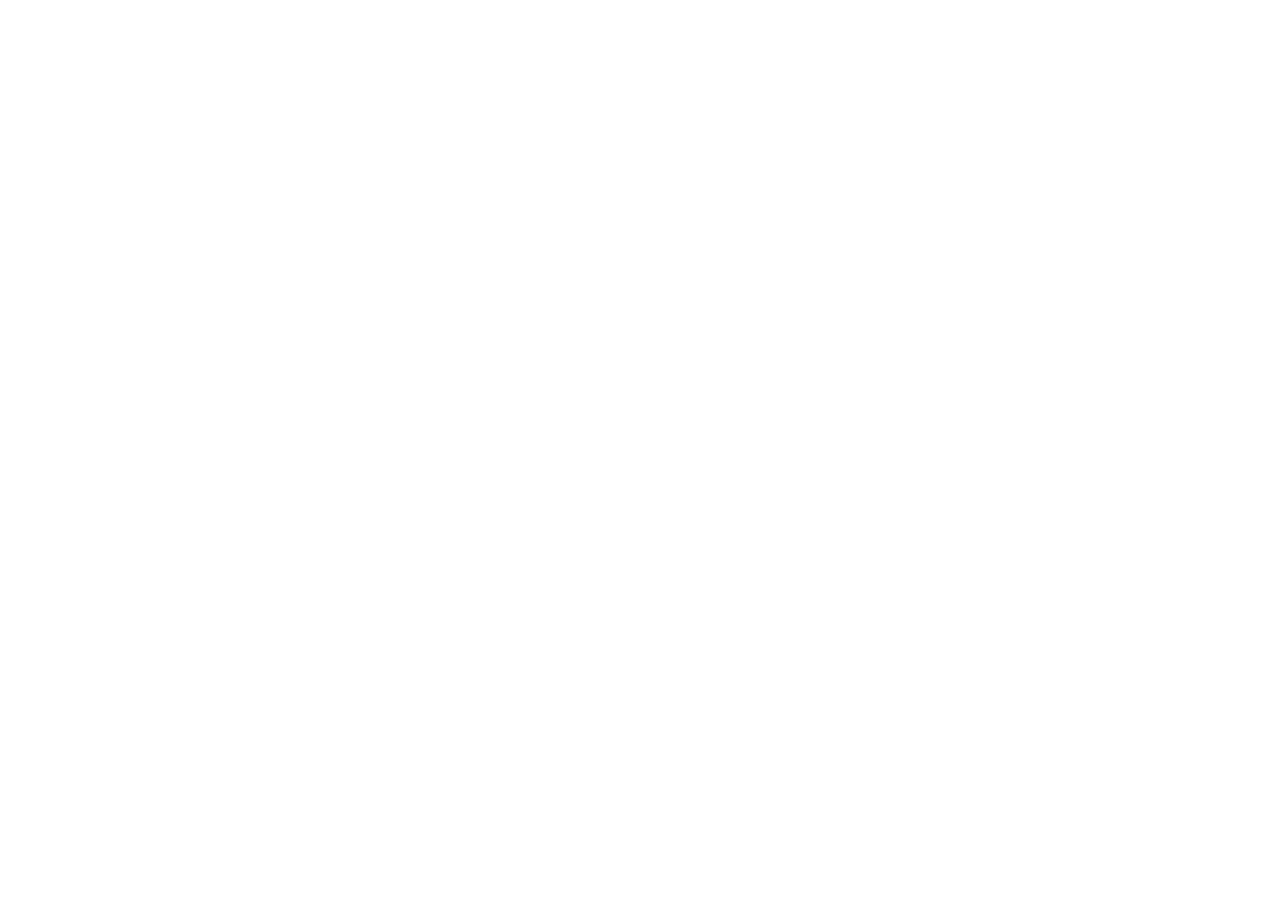
==== carreras.html @ 0e7b51f5 "codigo base" ====
<!DOCTYPE html>
<html lang="en">
<head>
    <meta charset="UTF-8">
    <meta name="viewport" content="width=device-width, initial-scale=1.0">
    <title>carreras</title>
</head>
<body>
    
</body>
</html>
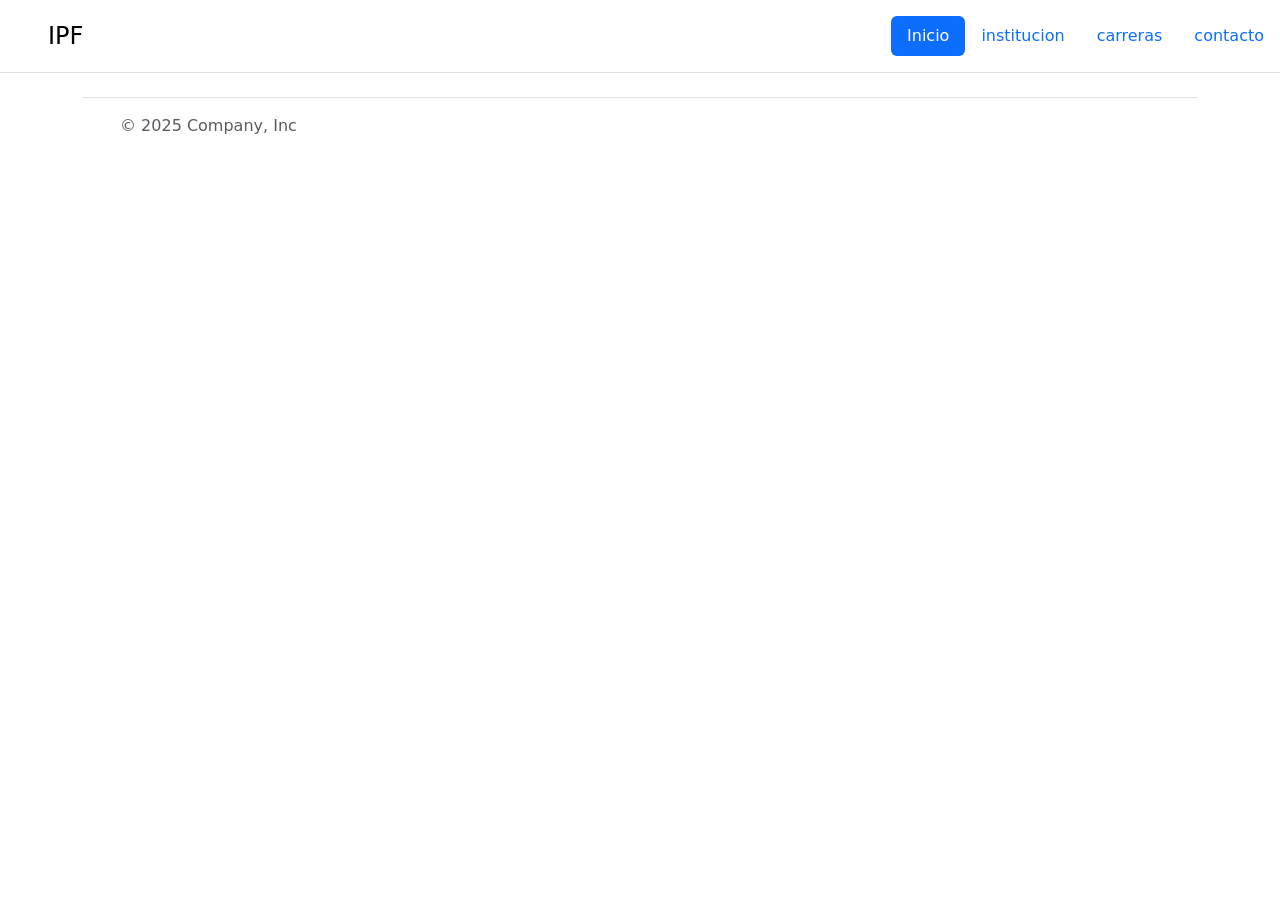
==== commit 2e7b7b36: "codigo base" ====
--- a/carreras.html
+++ b/carreras.html
@@ -3,9 +3,78 @@
 <head>
     <meta charset="UTF-8">
     <meta name="viewport" content="width=device-width, initial-scale=1.0">
+    <link href="https://cdn.jsdelivr.net/npm/bootstrap@5.3.8/dist/css/bootstrap.min.css" rel="stylesheet" integrity="sha384-sRIl4kxILFvY47J16cr9ZwB07vP4J8+LH7qKQnuqkuIAvNWLzeN8tE5YBujZqJLB" crossorigin="anonymous">
     <title>carreras</title>
 </head>
 <body>
-    
+          <header
+        class="d-flex flex-wrap justify-content-center py-3 mb-4 border-bottom"
+      >
+        <a
+          href="/"
+          class="d-flex align-items-center mb-3 mb-md-0 me-md-auto link-body-emphasis text-decoration-none"
+        >
+          <svg class="bi me-2" width="40" height="32" aria-hidden="true">
+            <use xlink:href="#bootstrap"></use>
+          </svg>
+          <span class="fs-4">IPF</span>
+        </a>
+        <ul class="nav nav-pills">
+          <li class="nav-item">
+            <a href="index.html" class="nav-link active" aria-current="page"
+              >Inicio</a
+            >
+          </li>
+          <li class="nav-item">
+            <a href="institucional.html" class="nav-link">institucion</a>
+          </li>
+          <li class="nav-item">
+            <a href="carreras.html" class="nav-link">carreras</a>
+          </li>
+          <li class="nav-item">
+            <a href="contacto.html" class="nav-link">contacto</a>
+          </li>
+        </ul>
+      </header>
+      <main>
+
+      </main>
+        <div class="container">
+      <footer
+        class="d-flex flex-wrap justify-content-between align-items-center py-3 my-4 border-top"
+      >
+        <div class="col-md-4 d-flex align-items-center">
+          <a
+            href="/"
+            class="mb-3 me-2 mb-md-0 text-body-secondary text-decoration-none lh-1"
+            aria-label="Bootstrap"
+          >
+            <svg class="bi" width="30" height="24" aria-hidden="true">
+              <use xlink:href="#bootstrap"></use>
+            </svg>
+          </a>
+          <span class="mb-3 mb-md-0 text-body-secondary"
+            >© 2025 Company, Inc</span
+          >
+        </div>
+        <ul class="nav col-md-4 justify-content-end list-unstyled d-flex">
+          <li class="ms-3">
+            <a class="text-body-secondary" href="#" aria-label="Instagram"
+              ><svg class="bi" width="24" height="24" aria-hidden="true">
+                <use xlink:href="#instagram"></use>
+              </svg>
+            </a>
+          </li>
+          <li class="ms-3">
+            <a class="text-body-secondary" href="#" aria-label="Facebook"
+              ><svg class="bi" width="24" height="24">
+                <use xlink:href="#facebook"></use>
+              </svg>
+            </a>
+          </li>
+        </ul>
+      </footer>
+    </div>
+    <script src="https://cdn.jsdelivr.net/npm/bootstrap@5.3.8/dist/js/bootstrap.bundle.min.js" integrity="sha384-FKyoEForCGlyvwx9Hj09JcYn3nv7wiPVlz7YYwJrWVcXK/BmnVDxM+D2scQbITxI" crossorigin="anonymous"></script>
 </body>
 </html>
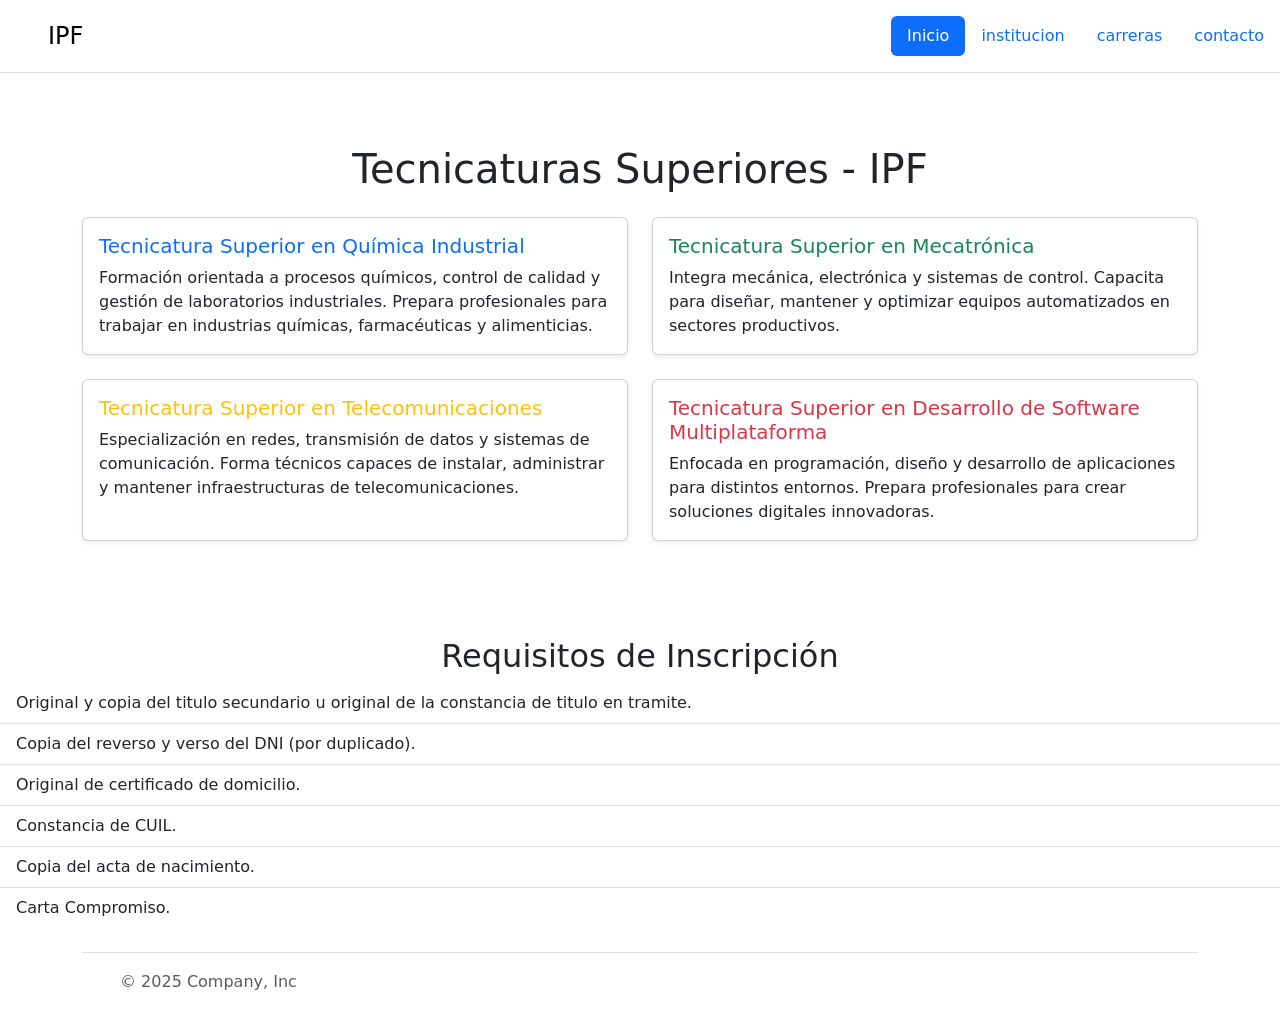
==== commit e66dda10: "feat: se agrego 4 card con 2 columnas y 2 filas con una breve descripcion y una list con los requisi" ====
--- a/carreras.html
+++ b/carreras.html
@@ -1,45 +1,136 @@
-<!DOCTYPE html>
+<!doctype html>
 <html lang="en">
-<head>
-    <meta charset="UTF-8">
-    <meta name="viewport" content="width=device-width, initial-scale=1.0">
-    <link href="https://cdn.jsdelivr.net/npm/bootstrap@5.3.8/dist/css/bootstrap.min.css" rel="stylesheet" integrity="sha384-sRIl4kxILFvY47J16cr9ZwB07vP4J8+LH7qKQnuqkuIAvNWLzeN8tE5YBujZqJLB" crossorigin="anonymous">
+  <head>
+    <meta charset="UTF-8" />
+    <meta name="viewport" content="width=device-width, initial-scale=1.0" />
+    <link
+      href="https://cdn.jsdelivr.net/npm/bootstrap@5.3.8/dist/css/bootstrap.min.css"
+      rel="stylesheet"
+      integrity="sha384-sRIl4kxILFvY47J16cr9ZwB07vP4J8+LH7qKQnuqkuIAvNWLzeN8tE5YBujZqJLB"
+      crossorigin="anonymous"
+    />
     <title>carreras</title>
-</head>
-<body>
-          <header
-        class="d-flex flex-wrap justify-content-center py-3 mb-4 border-bottom"
+  </head>
+  <body>
+    <header
+      class="d-flex flex-wrap justify-content-center py-3 mb-4 border-bottom"
+    >
+      <a
+        href="/"
+        class="d-flex align-items-center mb-3 mb-md-0 me-md-auto link-body-emphasis text-decoration-none"
       >
-        <a
-          href="/"
-          class="d-flex align-items-center mb-3 mb-md-0 me-md-auto link-body-emphasis text-decoration-none"
-        >
-          <svg class="bi me-2" width="40" height="32" aria-hidden="true">
-            <use xlink:href="#bootstrap"></use>
-          </svg>
-          <span class="fs-4">IPF</span>
-        </a>
-        <ul class="nav nav-pills">
-          <li class="nav-item">
-            <a href="index.html" class="nav-link active" aria-current="page"
-              >Inicio</a
-            >
+        <svg class="bi me-2" width="40" height="32" aria-hidden="true">
+          <use xlink:href="#bootstrap"></use>
+        </svg>
+        <span class="fs-4">IPF</span>
+      </a>
+      <ul class="nav nav-pills">
+        <li class="nav-item">
+          <a href="index.html" class="nav-link active" aria-current="page"
+            >Inicio</a
+          >
+        </li>
+        <li class="nav-item">
+          <a href="institucional.html" class="nav-link">institucion</a>
+        </li>
+        <li class="nav-item">
+          <a href="carreras.html" class="nav-link">carreras</a>
+        </li>
+        <li class="nav-item">
+          <a href="contacto.html" class="nav-link">contacto</a>
+        </li>
+      </ul>
+    </header>
+    <main>
+      <div class="container py-5">
+        <h1 class="text-center mb-4">Tecnicaturas Superiores - IPF</h1>
+
+        <!-- Carreras -->
+        <div class="row row-cols-1 row-cols-md-2 g-4">
+          <!-- Química Industrial -->
+          <div class="col">
+            <div class="card h-100 shadow-sm">
+              <div class="card-body">
+                <h5 class="card-title text-primary">
+                  Tecnicatura Superior en Química Industrial
+                </h5>
+                <p class="card-text">
+                  Formación orientada a procesos químicos, control de calidad y
+                  gestión de laboratorios industriales. Prepara profesionales
+                  para trabajar en industrias químicas, farmacéuticas y
+                  alimenticias.
+                </p>
+              </div>
+            </div>
+          </div>
+          <!-- Mecatrónica -->
+          <div class="col">
+            <div class="card h-100 shadow-sm">
+              <div class="card-body">
+                <h5 class="card-title text-success">
+                  Tecnicatura Superior en Mecatrónica
+                </h5>
+                <p class="card-text">
+                  Integra mecánica, electrónica y sistemas de control. Capacita
+                  para diseñar, mantener y optimizar equipos automatizados en
+                  sectores productivos.
+                </p>
+              </div>
+            </div>
+          </div>
+          <!-- Telecomunicaciones -->
+          <div class="col">
+            <div class="card h-100 shadow-sm">
+              <div class="card-body">
+                <h5 class="card-title text-warning">
+                  Tecnicatura Superior en Telecomunicaciones
+                </h5>
+                <p class="card-text">
+                  Especialización en redes, transmisión de datos y sistemas de
+                  comunicación. Forma técnicos capaces de instalar, administrar
+                  y mantener infraestructuras de telecomunicaciones.
+                </p>
+              </div>
+            </div>
+          </div>
+          <!-- Desarrollo de Software Multiplataforma -->
+          <div class="col">
+            <div class="card h-100 shadow-sm">
+              <div class="card-body">
+                <h5 class="card-title text-danger">
+                  Tecnicatura Superior en Desarrollo de Software Multiplataforma
+                </h5>
+                <p class="card-text">
+                  Enfocada en programación, diseño y desarrollo de aplicaciones
+                  para distintos entornos. Prepara profesionales para crear
+                  soluciones digitales innovadoras.
+                </p>
+              </div>
+            </div>
+          </div>
+        </div>
+      </div>
+      
+      <!-- Requisitos -->
+      <div class="mt-5">
+        <h2 class="text-center">Requisitos de Inscripción</h2>
+        <ul class="list-group list-group-flush">
+          <li class="list-group-item">
+            Original y copia del titulo secundario u original de la constancia
+            de titulo en tramite.
           </li>
-          <li class="nav-item">
-            <a href="institucional.html" class="nav-link">institucion</a>
+          <li class="list-group-item">
+            Copia del reverso y verso del DNI (por duplicado).
           </li>
-          <li class="nav-item">
-            <a href="carreras.html" class="nav-link">carreras</a>
-          </li>
-          <li class="nav-item">
-            <a href="contacto.html" class="nav-link">contacto</a>
-          </li>
+          <li class="list-group-item">Original de certificado de domicilio.</li>
+          <li class="list-group-item">Constancia de CUIL.</li>
+          <li class="list-group-item">Copia del acta de nacimiento.</li>
+          <li class="list-group-item">Carta Compromiso.</li>
         </ul>
-      </header>
-      <main>
+      </div>
 
-      </main>
-        <div class="container">
+    </main>
+    <div class="container">
       <footer
         class="d-flex flex-wrap justify-content-between align-items-center py-3 my-4 border-top"
       >
@@ -75,6 +166,10 @@
         </ul>
       </footer>
     </div>
-    <script src="https://cdn.jsdelivr.net/npm/bootstrap@5.3.8/dist/js/bootstrap.bundle.min.js" integrity="sha384-FKyoEForCGlyvwx9Hj09JcYn3nv7wiPVlz7YYwJrWVcXK/BmnVDxM+D2scQbITxI" crossorigin="anonymous"></script>
-</body>
-</html>+    <script
+      src="https://cdn.jsdelivr.net/npm/bootstrap@5.3.8/dist/js/bootstrap.bundle.min.js"
+      integrity="sha384-FKyoEForCGlyvwx9Hj09JcYn3nv7wiPVlz7YYwJrWVcXK/BmnVDxM+D2scQbITxI"
+      crossorigin="anonymous"
+    ></script>
+  </body>
+</html>
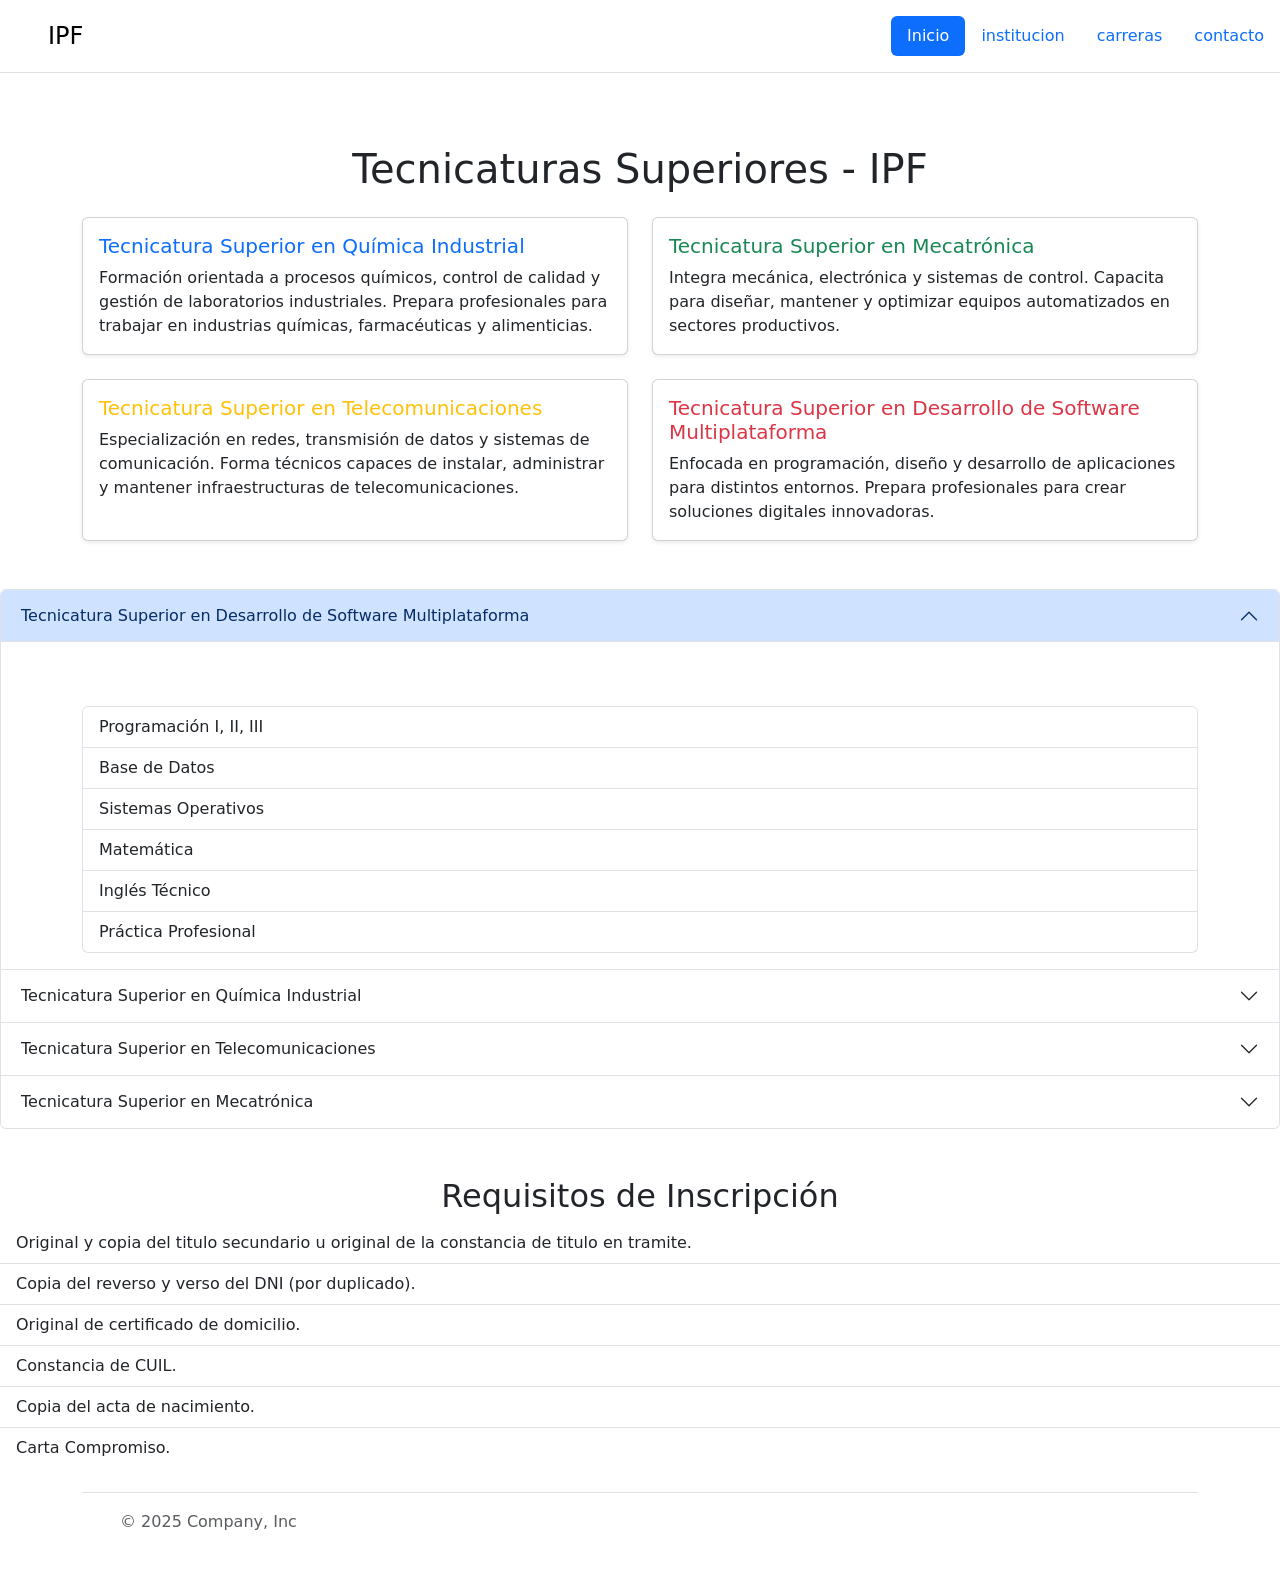
==== commit 1ba634b4: "se agrego una acordeon con las materias que tiene caca carrera" ====
--- a/carreras.html
+++ b/carreras.html
@@ -110,7 +110,140 @@
           </div>
         </div>
       </div>
-      
+
+      <div class="accordion" id="accordionExample">
+        <div class="accordion-item">
+          <h2 class="accordion-header">
+            <button
+              class="accordion-button"
+              type="button"
+              data-bs-toggle="collapse"
+              data-bs-target="#collapseOne"
+              aria-expanded="true"
+              aria-controls="collapseOne"
+            >
+              Tecnicatura Superior en Desarrollo de Software Multiplataforma
+            </button>
+          </h2>
+          <div
+            id="collapseOne"
+            class="accordion-collapse collapse show"
+            data-bs-parent="#accordionExample"
+          >
+            <div class="accordion-body">
+              <div class="container mt-5">
+                <ul class="list-group">
+                  <li class="list-group-item">Programación I, II, III</li>
+                  <li class="list-group-item">Base de Datos</li>
+                  <li class="list-group-item">Sistemas Operativos</li>
+                  <li class="list-group-item">Matemática</li>
+                  <li class="list-group-item">Inglés Técnico</li>
+                  <li class="list-group-item">Práctica Profesional</li>
+                </ul>
+              </div>
+            </div>
+          </div>
+        </div>
+        <div class="accordion-item">
+          <h2 class="accordion-header">
+            <button
+              class="accordion-button collapsed"
+              type="button"
+              data-bs-toggle="collapse"
+              data-bs-target="#collapseTwo"
+              aria-expanded="false"
+              aria-controls="collapseTwo"
+            >
+              Tecnicatura Superior en Química Industrial
+            </button>
+          </h2>
+          <div
+            id="collapseTwo"
+            class="accordion-collapse collapse"
+            data-bs-parent="#accordionExample"
+          >
+            <div class="accordion-body">
+            <div class="accordion-body">
+              <div class="container mt-5">
+                <ul class="list-group">
+                  <li class="list-group-item">Química General</li>
+                  <li class="list-group-item">Química Inorgánica</li>
+                  <li class="list-group-item">Matemática</li>
+                  <li class="list-group-item">Laboratorio Químico</li>
+                  <li class="list-group-item">Fisicoquímica</li>
+                  <li class="list-group-item">Química Analítica</li>
+                </ul>
+              </div>
+            </div>
+            </div>
+          </div>
+        </div>
+        <div class="accordion-item">
+          <h2 class="accordion-header">
+            <button
+              class="accordion-button collapsed"
+              type="button"
+              data-bs-toggle="collapse"
+              data-bs-target="#collapseThree"
+              aria-expanded="false"
+              aria-controls="collapseThree"
+            >
+              Tecnicatura Superior en Telecomunicaciones
+            </button>
+          </h2>
+          <div
+            id="collapseThree"
+            class="accordion-collapse collapse"
+            data-bs-parent="#accordionExample"
+          >
+            <div class="accordion-body">
+              <div class="container mt-5">
+                <ul class="list-group">
+                  <li class="list-group-item">Matemática / Cálculo</li>
+                  <li class="list-group-item">Física Aplicada</li>
+                  <li class="list-group-item">Señales y Sistemas</li>
+                  <li class="list-group-item">Redes de Datos</li>
+                  <li class="list-group-item">Antenas y Propagación</li>
+                  <li class="list-group-item">Talleres prácticos</li>
+                </ul>
+              </div>
+            </div>
+          </div>
+        </div>
+        <div class="accordion-item">
+          <h2 class="accordion-header">
+            <button
+              class="accordion-button collapsed"
+              type="button"
+              data-bs-toggle="collapse"
+              data-bs-target="#collapseThree"
+              aria-expanded="false"
+              aria-controls="collapseThree"
+            >
+              Tecnicatura Superior en Mecatrónica
+            </button>
+          </h2>
+          <div
+            id="collapseThree"
+            class="accordion-collapse collapse"
+            data-bs-parent="#accordionExample"
+          >
+            <div class="accordion-body">
+              <div class="container mt-5">
+                <ul class="list-group">
+                  <li class="list-group-item">Matemática</li>
+                  <li class="list-group-item">Neumática e Hidráulica</li>
+                  <li class="list-group-item">Automatización Industrial</li>
+                  <li class="list-group-item">Robótica</li>
+                  <li class="list-group-item">Dibujo Técnico</li>
+                  <li class="list-group-item">Programación</li>
+                </ul>
+              </div>
+            </div>
+          </div>
+        </div>
+      </div>
+
       <!-- Requisitos -->
       <div class="mt-5">
         <h2 class="text-center">Requisitos de Inscripción</h2>
@@ -128,7 +261,6 @@
           <li class="list-group-item">Carta Compromiso.</li>
         </ul>
       </div>
-
     </main>
     <div class="container">
       <footer
